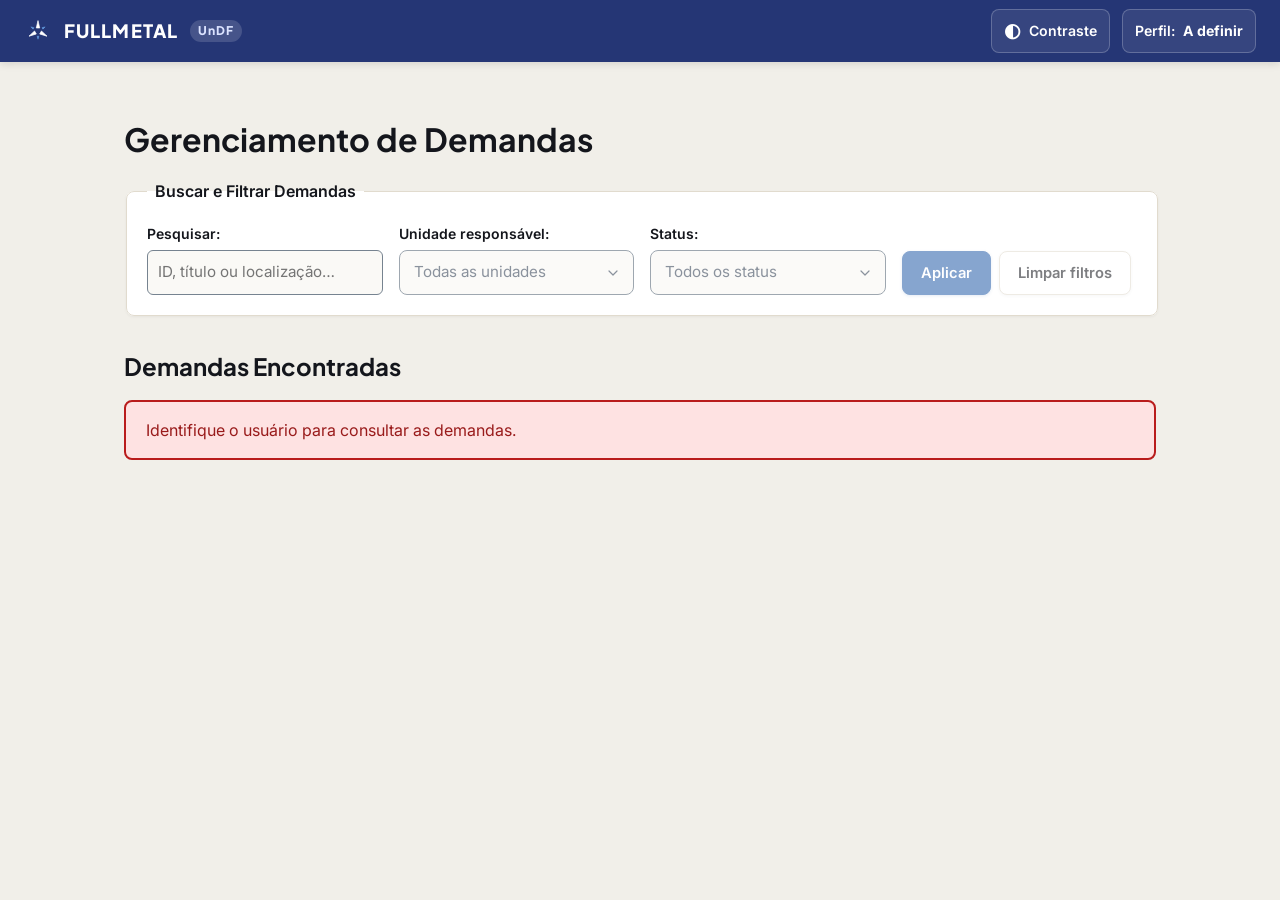
==== index.html @ abbe3a5b "feat: integra fluxo de demandas entre perfis" ====
<!doctype html>
<html lang="pt-BR">
  <head>
    <meta charset="utf-8" />
    <meta name="viewport" content="width=device-width, initial-scale=1" />
    <title>Fullmetal</title>
    <link rel="icon" href="assets/fullmetal-symbol.svg" type="image/svg+xml" />
    <link rel="stylesheet" href="css/global.css" />
  </head>
  <body>
    <main class="container">
      <h1>Fullmetal</h1>
      <p>Se o painel não abrir automaticamente, use o link abaixo.</p>
      <a
        class="btn btn-primary"
        id="abrir-painel"
        href="painel-de-demandas.html"
        >Abrir painel</a
      >
      <noscript
        ><p>
          Ative o JavaScript para utilizar o sistema de demandas.
        </p></noscript
      >
    </main>
    <script>
      (() => {
        const paginas = {
          solicitante: "painel-de-demandas.html",
          triagem: "triagem.html",
          responsavel: "responsavel.html",
        };
        let destino = paginas.solicitante;
        const emDesenvolvimento =
          location.protocol === "file:" ||
          ["localhost", "127.0.0.1"].includes(location.hostname);
        // Reutilizo a escolha local existente, sem criar usuário ou simular autenticação.
        if (emDesenvolvimento) {
          try {
            const perfil = localStorage.getItem("fullmetal-dev-perfil");
            if (Object.prototype.hasOwnProperty.call(paginas, perfil))
              destino = paginas[perfil];
          } catch {
            // Mesmo com o armazenamento bloqueado, a entrada padrão continua disponível.
          }
        }
        document.getElementById("abrir-painel").href = destino;
        // Substituo a entrada no histórico para o botão Voltar não criar um ciclo de redirecionamento.
        location.replace(destino);
      })();
    </script>
  </body>
</html>
---- css/global.css ----
/* Carrego as fontes do protótipo; as alternativas locais continuam disponíveis offline. */
@import url("https://fonts.googleapis.com/css2?family=Inter:wght@400;500;600;700&family=JetBrains+Mono:wght@400;500;600&family=Plus+Jakarta+Sans:wght@600;700;800&display=swap");

/* Mantenho os valores comuns em um lugar para não repetir cores e medidas nas telas. */
:root {
  /* Cores estruturais */
  --bg: #f1efe9;
  --surface: #ffffff;
  --surface-subtle: #faf9f6;
  --fg: #14161c;
  --muted: #5a6474;
  --border: #e1dbce;
  --border-hover: #c5bcab;
  --control-border: #768390;

  /* Identidade e ações */
  --accent: #245ca8;
  --accent-hover: #194682;
  --accent-light: #ebf2fa;
  --accent-contrast: #ffffff;
  --header-bg: #253675;
  --header-fg: #ffffff;
  --header-muted: #dbe3ff;
  --focus-on-dark: #6ba4e9;
  --danger: #b91c1c;
  --danger-hover: #991b1b;
  --danger-bg: #fee2e2;
  --danger-border: #fca5a5;
  --success: #166534;
  --success-hover: #14532d;
  --success-bg: #dcfce7;
  --success-contrast: #ffffff;

  /* Cada estado tem texto, fundo e borda próprios; a cor não é a única pista. */
  --status-pendente-fg: #8a4300;
  --status-pendente-bg: #fef3c7;
  --status-pendente-border: #fcd34d;
  --status-atendimento-fg: #174e96;
  --status-atendimento-bg: #dbeafe;
  --status-atendimento-border: #93c5fd;
  --status-concluida-fg: #166534;
  --status-concluida-bg: #dcfce7;
  --status-concluida-border: #86efac;
  --status-cancelada-fg: #4b5563;
  --status-cancelada-bg: #f3f4f6;
  --status-cancelada-border: #d1d5db;

  /* Tipografia */
  --font-display: "Plus Jakarta Sans", system-ui, sans-serif;
  --font-body:
    "Inter", -apple-system, BlinkMacSystemFont, "Segoe UI", Roboto, sans-serif;
  --font-mono: "JetBrains Mono", SFMono-Regular, Menlo, Consolas, monospace;

  /* Dimensões compartilhadas */
  --content-max-width: 1080px;
  --radius-sm: 4px;
  --radius-md: 8px;
  --radius-lg: 12px;
  --radius-pill: 100px;
  --touch-target: 44px;
  --shadow-sm: 0 1px 3px rgb(20 22 28 / 6%);
  --shadow-md: 0 4px 14px rgb(20 22 28 / 9%);
  --shadow-lg: 0 14px 36px rgb(20 22 28 / 16%);
  --transition: 150ms cubic-bezier(0.16, 1, 0.3, 1);
}

/* Base: box-sizing inclui borda e padding na largura definida. */
*,
*::before,
*::after {
  box-sizing: border-box;
}

body {
  margin: 0;
  min-height: 100vh;
  background-color: var(--bg);
  color: var(--fg);
  font-family: var(--font-body);
  line-height: 1.5;
}

h1,
h2,
h3 {
  font-family: var(--font-display);
}

button,
input,
select,
textarea {
  font: inherit;
}

/* Os elementos interativos recebem um indicador visível ao usar Tab. */
:focus-visible {
  outline: 3px solid var(--accent);
  outline-offset: 2px;
}

.container {
  width: 100%;
  max-width: var(--content-max-width);
  margin-inline: auto;
  padding-inline: 24px;
}

.skip-link {
  position: fixed;
  top: -120px;
  left: 16px;
  z-index: 1000;
  padding: 12px 20px;
  border-radius: var(--radius-md);
  background-color: var(--header-bg);
  color: var(--header-fg);
  font-weight: 700;
  text-decoration: none;
}

.skip-link:focus {
  top: 16px;
}

.skip-link:focus-visible {
  outline-color: var(--focus-on-dark);
}

.sr-only {
  position: absolute;
  width: 1px;
  height: 1px;
  padding: 0;
  margin: -1px;
  overflow: hidden;
  clip-path: inset(50%);
  white-space: nowrap;
  border: 0;
}

[hidden] {
  display: none !important;
}

/* Componentes: uso a mesma base para botões e links com aparência de botão. */
.btn {
  display: inline-flex;
  align-items: center;
  justify-content: center;
  gap: 8px;
  min-height: var(--touch-target);
  padding: 9px 18px;
  border: 1px solid transparent;
  border-radius: var(--radius-md);
  font-size: 0.92rem;
  font-weight: 600;
  line-height: 1.4;
  text-align: center;
  text-decoration: none;
  cursor: pointer;
  transition:
    background-color var(--transition),
    border-color var(--transition),
    color var(--transition),
    box-shadow var(--transition);
}

.btn:disabled,
.btn[aria-disabled="true"] {
  opacity: 0.55;
  cursor: not-allowed;
}

.btn-primary {
  background-color: var(--accent);
  border-color: var(--accent);
  color: var(--accent-contrast);
  box-shadow: 0 1px 3px rgb(36 92 168 / 20%);
}

.btn-primary:hover:not(:disabled) {
  background-color: var(--accent-hover);
  border-color: var(--accent-hover);
}

.btn-secondary,
.btn-back-pill {
  background-color: var(--surface);
  border-color: var(--border);
  color: var(--fg);
  box-shadow: var(--shadow-sm);
}

.btn-secondary:hover:not(:disabled),
.btn-back-pill:hover {
  background-color: var(--surface-subtle);
  border-color: var(--border-hover);
}

.btn-back-pill {
  border-radius: var(--radius-pill);
}

.btn-success {
  background-color: var(--success);
  border-color: var(--success);
  color: var(--success-contrast);
}

.btn-success:hover:not(:disabled) {
  background-color: var(--success-hover);
  border-color: var(--success-hover);
}

.btn-danger-solid {
  background-color: var(--danger);
  border-color: var(--danger);
  color: #ffffff;
}

.btn-danger-solid:hover:not(:disabled) {
  background-color: var(--danger-hover);
  border-color: var(--danger-hover);
}

.btn-danger-outline {
  background-color: var(--surface);
  border-color: var(--danger-border);
  color: var(--danger);
}

.btn-danger-outline:hover:not(:disabled) {
  background-color: var(--danger-bg);
  border-color: var(--danger);
}

/* Anel duplo: continua visível tanto no botão colorido quanto no fundo da página. */
.btn-primary:focus-visible,
.btn-success:focus-visible {
  outline-color: var(--accent-contrast);
  box-shadow: 0 0 0 6px var(--accent-hover);
}

.action-group {
  display: flex;
  align-items: center;
  flex-wrap: wrap;
  gap: 12px;
}

/* O HTML do cabeçalho pode ser compartilhado sem repetir estas regras em cada tela. */
.topbar {
  position: sticky;
  top: 0;
  z-index: 80;
  display: flex;
  align-items: center;
  justify-content: space-between;
  gap: 12px;
  min-height: 62px;
  padding: 8px 24px;
  background-color: var(--header-bg);
  color: var(--header-fg);
  box-shadow: 0 2px 8px rgb(0 0 0 / 12%);
}

.brand-cluster,
.topbar-actions {
  display: flex;
  align-items: center;
  gap: 12px;
  min-width: 0;
}

.brand {
  display: inline-flex;
  align-items: center;
  gap: 12px;
  min-width: 0;
  margin: 0;
  border-radius: var(--radius-sm);
  color: var(--header-fg);
  font-family: var(--font-display);
  font-size: 1.15rem;
  font-weight: 800;
  letter-spacing: 0.06em;
  text-decoration: none;
  white-space: nowrap;
}

.brand-name {
  overflow: hidden;
  text-overflow: ellipsis;
}

.brand-logo-container {
  display: inline-flex;
  align-items: center;
  justify-content: center;
  flex: none;
  width: 28px;
  height: 28px;
}

.brand-tag {
  padding: 2px 8px;
  border-radius: var(--radius-pill);
  background-color: rgb(255 255 255 / 15%);
  color: var(--header-muted);
  font-size: 0.75rem;
}

.btn-contrast-toggle,
.profile-indicator {
  display: inline-flex;
  align-items: center;
  justify-content: center;
  gap: 8px;
  min-height: var(--touch-target);
  padding: 8px 12px;
  border: 1px solid rgb(255 255 255 / 22%);
  border-radius: var(--radius-md);
  background-color: rgb(255 255 255 / 8%);
  color: var(--header-fg);
  font-size: 0.88rem;
  font-weight: 600;
}

.btn-contrast-toggle {
  cursor: pointer;
}

.btn-contrast-toggle:hover {
  background-color: rgb(255 255 255 / 16%);
}

.contrast-icon {
  font-size: 1.2rem;
  line-height: 1;
}

.topbar :focus-visible {
  outline-color: var(--focus-on-dark);
}

.profile-container {
  position: relative;
}

.profile-indicator {
  max-width: 260px;
  margin: 0;
  white-space: nowrap;
}

.profile-value {
  overflow: hidden;
  text-overflow: ellipsis;
}

/* Mantenho o seletor de perfil integrado ao acabamento do cabeçalho. */
.profile-dev-control {
  display: flex;
  align-items: center;
  gap: 8px;
  min-height: var(--touch-target);
  max-width: 260px;
  padding: 6px 10px;
  border: 1px solid rgb(255 255 255 / 22%);
  border-radius: var(--radius-md);
  background-color: rgb(255 255 255 / 8%);
  color: var(--header-fg);
  font-size: 0.88rem;
  font-weight: 600;
  cursor: pointer;
  white-space: nowrap;
  transition:
    background-color var(--transition),
    border-color var(--transition);
}

/* O painel acompanha a referência, mas apresenta somente papéis e descrições reais. */
.profile-dev-control:hover,
.profile-dev-control[aria-expanded="true"] {
  background-color: rgb(255 255 255 / 16%);
  border-color: rgb(255 255 255 / 42%);
}
.profile-current-name {
  min-width: 0;
  overflow: hidden;
  text-overflow: ellipsis;
}
.profile-chevron {
  flex: none;
  width: 7px;
  height: 7px;
  margin-left: 4px;
  border-right: 1.5px solid currentColor;
  border-bottom: 1.5px solid currentColor;
  transform: rotate(45deg) translateY(-2px);
}
[aria-expanded="true"] .profile-chevron {
  transform: rotate(225deg) translateY(-2px);
}
.profile-menu {
  position: absolute;
  top: calc(100% + 8px);
  right: 0;
  width: 280px;
  max-width: calc(100vw - 32px);
  padding: 8px;
  max-height: calc(100dvh - 84px);
  overflow-y: auto;
  border: 1px solid var(--border);
  border-radius: var(--radius-md);
  background: var(--surface);
  color: var(--fg);
  box-shadow: var(--shadow-lg);
}
.profile-option {
  display: flex;
  flex-direction: column;
  gap: 3px;
  width: 100%;
  min-height: 64px;
  padding: 10px 12px;
  border: 0;
  border-radius: var(--radius-sm);
  background: transparent;
  color: var(--fg);
  text-align: left;
  cursor: pointer;
}
.profile-option strong {
  font-size: 0.88rem;
}
.profile-option-description {
  color: var(--muted);
  font-size: 0.78rem;
  line-height: 1.4;
}
.profile-option:hover {
  background: var(--surface-subtle);
}
.profile-option.active {
  background: var(--accent-light);
  color: var(--accent);
}
.topbar .profile-option:focus-visible {
  outline-color: var(--accent);
  outline-offset: -3px;
}
.profile-dev-select {
  min-width: 0;
  max-width: 160px;
  border: 0;
  background: transparent;
  color: var(--header-fg);
  font-size: 0.88rem;
  font-weight: 600;
  cursor: pointer;
}

.profile-dev-select option {
  background-color: var(--surface);
  color: var(--fg);
}

.triagem-nav {
  display: flex;
  gap: 32px;
  padding-inline: 24px;
  border-bottom: 1px solid var(--border);
  background-color: var(--surface);
}

.tab-btn {
  display: inline-flex;
  align-items: center;
  gap: 8px;
  min-height: var(--touch-target);
  padding: 14px 0;
  border: 0;
  border-bottom: 3px solid transparent;
  background: none;
  color: var(--muted);
  font-family: var(--font-display);
  font-weight: 600;
  cursor: pointer;
}

.tab-btn:hover {
  color: var(--fg);
}

.tab-btn.active,
.tab-btn[aria-current="page"] {
  border-bottom-color: var(--accent);
  color: var(--accent);
}

/* Controles mantêm o aspecto nativo de teclado, validação e preenchimento. */
.form-fieldset {
  min-width: 0;
  margin: 0 0 24px;
  padding: 0;
  border: 0;
}

.form-fieldset legend {
  margin-bottom: 20px;
  font-family: var(--font-display);
  font-size: 1.1rem;
  font-weight: 700;
}

.form-group {
  margin-bottom: 20px;
}

.form-label {
  display: block;
  margin-bottom: 6px;
  color: var(--fg);
  font-size: 0.92rem;
  font-weight: 600;
}

.req-star {
  color: var(--danger);
  font-weight: 700;
}

.form-control,
.search-input,
.select-filter {
  display: block;
  width: 100%;
  min-height: var(--touch-target);
  padding: 10px 14px;
  border: 1px solid var(--control-border);
  border-radius: var(--radius-md);
  background-color: var(--surface);
  color: var(--fg);
  font-size: 0.95rem;
  line-height: 1.5;
}

.form-control::placeholder,
.search-input::placeholder {
  color: #757575;
  opacity: 1;
}

/* Personalizo a seta e o acabamento sem remover o comportamento nativo dos campos. */
select.form-control,
select.select-filter {
  appearance: none;
  padding-right: 38px;
  background-image: url("data:image/svg+xml,%3Csvg xmlns='http://www.w3.org/2000/svg' width='16' height='16' viewBox='0 0 24 24' fill='none' stroke='%235a6474' stroke-width='1.8' stroke-linecap='round' stroke-linejoin='round'%3E%3Cpath d='m6 9 6 6 6-6'/%3E%3C/svg%3E");
  background-repeat: no-repeat;
  background-position: right 12px center;
  background-size: 16px;
  cursor: pointer;
}
.form-control:not(:disabled):hover {
  border-color: var(--accent);
}
.form-control:focus-visible {
  border-color: var(--accent);
}
.high-contrast select.form-control,
.high-contrast select.select-filter {
  background-image: url("data:image/svg+xml,%3Csvg xmlns='http://www.w3.org/2000/svg' width='16' height='16' viewBox='0 0 24 24' fill='none' stroke='%23c7d3e3' stroke-width='1.8' stroke-linecap='round' stroke-linejoin='round'%3E%3Cpath d='m6 9 6 6 6-6'/%3E%3C/svg%3E");
}
@media (forced-colors: active) {
  select.form-control,
  select.select-filter {
    appearance: auto;
    background-image: none;
  }
  .profile-option.active {
    border: 1px solid Highlight;
  }
}

.form-control:hover:not(:disabled),
.search-input:hover:not(:disabled),
.select-filter:hover:not(:disabled) {
  border-color: var(--accent);
}

.form-control:focus,
.search-input:focus,
.select-filter:focus {
  border-color: var(--accent);
}

.form-control:disabled,
.search-input:disabled,
.select-filter:disabled {
  background-color: var(--surface-subtle);
  color: var(--muted);
  cursor: not-allowed;
}

.form-control[aria-invalid="true"],
.search-input[aria-invalid="true"],
.select-filter[aria-invalid="true"] {
  border: 2px solid var(--danger);
  background-color: #fffbfb;
}

.form-control[aria-invalid="true"]:focus-visible,
.search-input[aria-invalid="true"]:focus-visible,
.select-filter[aria-invalid="true"]:focus-visible {
  outline-color: var(--danger);
}

textarea.form-control {
  min-height: 120px;
  resize: vertical;
}

.search-input {
  padding-left: 38px;
}

.select-filter {
  padding-right: 34px;
  cursor: pointer;
}

.field-helper {
  margin: 4px 0 0;
  color: var(--muted);
  font-size: 0.8rem;
}

.field-error-msg {
  color: var(--danger);
  font-size: 0.85rem;
  font-weight: 600;
}

.error-summary,
.success-summary {
  padding: 16px 20px;
  border: 2px solid var(--danger);
  border-radius: var(--radius-md);
  background-color: var(--danger-bg);
  color: var(--danger-hover);
}

.success-summary {
  border-color: var(--success);
  background-color: var(--success-bg);
  color: var(--success);
}

/* O texto do badge identifica o estado mesmo para quem não distingue as cores. */
.status-badge {
  display: inline-flex;
  align-items: center;
  gap: 6px;
  padding: 4px 10px;
  border: 1px solid transparent;
  border-radius: var(--radius-pill);
  font-size: 0.78rem;
  font-weight: 700;
  white-space: nowrap;
}

.status-pendente {
  border-color: var(--status-pendente-border);
  background-color: var(--status-pendente-bg);
  color: var(--status-pendente-fg);
}

.status-em-atendimento {
  border-color: var(--status-atendimento-border);
  background-color: var(--status-atendimento-bg);
  color: var(--status-atendimento-fg);
}

.status-concluida {
  border-color: var(--status-concluida-border);
  background-color: var(--status-concluida-bg);
  color: var(--status-concluida-fg);
}

.status-cancelada {
  border-color: var(--status-cancelada-border);
  background-color: var(--status-cancelada-bg);
  color: var(--status-cancelada-fg);
}

.filter-chip {
  display: inline-flex;
  align-items: center;
  gap: 6px;
  min-height: var(--touch-target);
  padding: 0 4px 0 12px;
  border: 1px solid var(--border);
  border-radius: var(--radius-pill);
  background-color: var(--surface);
  color: var(--fg);
}

.filter-chip-remove {
  display: inline-flex;
  align-items: center;
  justify-content: center;
  flex: none;
  width: var(--touch-target);
  height: var(--touch-target);
  border: 0;
  border-radius: 50%;
  background: none;
  color: var(--muted);
  cursor: pointer;
}

.filter-chip-remove:hover {
  color: var(--danger);
}

.state-container {
  padding: 48px 20px;
  border: 1px dashed var(--border);
  border-radius: var(--radius-md);
  background-color: var(--surface);
  color: var(--muted);
  text-align: center;
}

.state-title {
  margin: 0 0 6px;
  color: var(--fg);
  font-family: var(--font-display);
  font-size: 1.15rem;
  font-weight: 700;
}

.state-desc {
  max-width: 44ch;
  margin: 0 auto;
}

.spinner {
  display: inline-block;
  width: 18px;
  height: 18px;
  border: 2px solid currentColor;
  border-right-color: transparent;
  border-radius: 50%;
  animation: fullmetal-spin 650ms linear infinite;
}

@keyframes fullmetal-spin {
  to {
    transform: rotate(360deg);
  }
}

dialog {
  width: min(500px, calc(100% - 32px));
  padding: 28px;
  border: 1px solid var(--border);
  border-radius: var(--radius-lg);
  background-color: var(--surface);
  color: var(--fg);
  box-shadow: var(--shadow-lg);
}

dialog::backdrop {
  background-color: rgb(14 20 27 / 65%);
}

.dialog-title {
  margin: 0 0 8px;
  font-family: var(--font-display);
  font-size: 1.25rem;
}

.dialog-actions {
  display: flex;
  justify-content: flex-end;
  flex-wrap: wrap;
  gap: 12px;
}

.app-footer {
  display: flex;
  align-items: center;
  justify-content: space-between;
  flex-wrap: wrap;
  gap: 12px;
  padding: 16px 24px;
  border-top: 1px solid var(--border);
  background-color: var(--surface);
  color: var(--muted);
  font-size: 0.82rem;
}

/* O alto contraste usa superfícies escuras em camadas e reserva a cor mais viva para o foco. */
body.high-contrast {
  color-scheme: dark;
  --bg: #0b1424;
  --surface: #142137;
  --surface-subtle: #1e2d46;
  --fg: #f6f8fc;
  --muted: #c7d3e3;
  --border: #657d9e;
  --border-hover: #a9bdd7;
  --control-border: #99aec9;
  --accent: #a9d0ff;
  --accent-hover: #c4e0ff;
  --accent-light: #213e60;
  --accent-contrast: #0b1930;
  --header-bg: #0d1930;
  --header-fg: #f6f8fc;
  --header-muted: #c7d3e3;
  --focus-on-dark: #ffd166;
  --danger: #ffb4b4;
  --danger-hover: #ffd0d0;
  --danger-bg: #391e2a;
  --danger-border: #ff8e9f;
  --success: #86efac;
  --success-hover: #aaf4c6;
  --success-bg: #103329;
  --success-contrast: #0b1930;

  /* Os badges também precisam mudar de paleta para não parecerem do tema claro. */
  --status-pendente-fg: #ffd58a;
  --status-pendente-bg: #332713;
  --status-pendente-border: #e8ae54;
  --status-atendimento-fg: #a9d0ff;
  --status-atendimento-bg: #172f4e;
  --status-atendimento-border: #7db9f3;
  --status-concluida-fg: #86efac;
  --status-concluida-bg: #103329;
  --status-concluida-border: #57d78d;
  --status-cancelada-fg: #d5dce8;
  --status-cancelada-bg: #273141;
  --status-cancelada-border: #9eafc6;
}

.high-contrast .btn-contrast-toggle,
.high-contrast .profile-indicator,
.high-contrast .profile-dev-control {
  border-color: #738eaf;
  background-color: #1e3453;
}

.high-contrast .btn-contrast-toggle:hover,
.high-contrast .btn-contrast-toggle[aria-pressed="true"] {
  border-color: var(--accent);
  background-color: #2c4668;
}

.high-contrast :focus-visible {
  outline-color: var(--focus-on-dark);
}

.high-contrast .btn-primary:focus-visible,
.high-contrast .btn-success:focus-visible {
  box-shadow: 0 0 0 6px var(--bg);
}

.high-contrast main a:not(.btn) {
  color: var(--accent);
}

.high-contrast .form-control[aria-invalid="true"],
.high-contrast .search-input[aria-invalid="true"],
.high-contrast .select-filter[aria-invalid="true"] {
  background-color: var(--danger-bg);
}

.high-contrast .form-control::placeholder,
.high-contrast .search-input::placeholder {
  color: var(--muted);
}

.high-contrast .btn-danger-solid {
  color: #000000;
}

@media (max-width: 580px) {
  .container {
    padding-inline: 16px;
  }

  .topbar {
    min-height: 60px;
    padding-inline: 16px;
  }

  .brand {
    gap: 6px;
    font-family: var(--font-body);
    font-size: 0.95rem;
  }

  .brand-tag {
    display: none;
  }

  .topbar-actions {
    gap: 8px;
  }

  .btn-contrast-toggle {
    width: var(--touch-target);
    padding-inline: 0;
  }

  .btn-contrast-toggle .contrast-label {
    display: none;
  }

  .profile-label {
    position: absolute;
    width: 1px;
    height: 1px;
    overflow: hidden;
    clip-path: inset(50%);
    white-space: nowrap;
  }

  .profile-indicator {
    max-width: 150px;
  }

  .profile-dev-control {
    width: 150px;
    gap: 4px;
    padding-inline: 6px;
  }

  .profile-dev-select {
    width: 100%;
    font-size: 0.75rem;
  }

  .triagem-nav {
    gap: 16px;
    padding-inline: 16px;
    overflow-x: auto;
  }

  .dialog-actions,
  .action-group {
    flex-direction: column;
  }

  .dialog-actions .btn,
  .action-group .btn {
    width: 100%;
  }

  dialog {
    padding: 20px 16px;
  }
}

@media (max-width: 360px) {
  .topbar {
    padding-inline: 12px;
  }
  .brand {
    letter-spacing: 0.03em;
    font-size: 0.85rem;
    gap: 4px;
  }
  .brand-logo-container {
    width: 22px;
    height: 22px;
  }
  .brand-logo-container img {
    width: 22px;
    height: 22px;
  }

  .profile-indicator {
    max-width: 100px;
  }

  .profile-dev-control {
    width: 100px;
  }

  .profile-value {
    max-width: 100%;
  }
}

@media (prefers-reduced-motion: reduce) {
  *,
  *::before,
  *::after {
    animation-duration: 0.01ms !important;
    transition-duration: 0.01ms !important;
  }
}
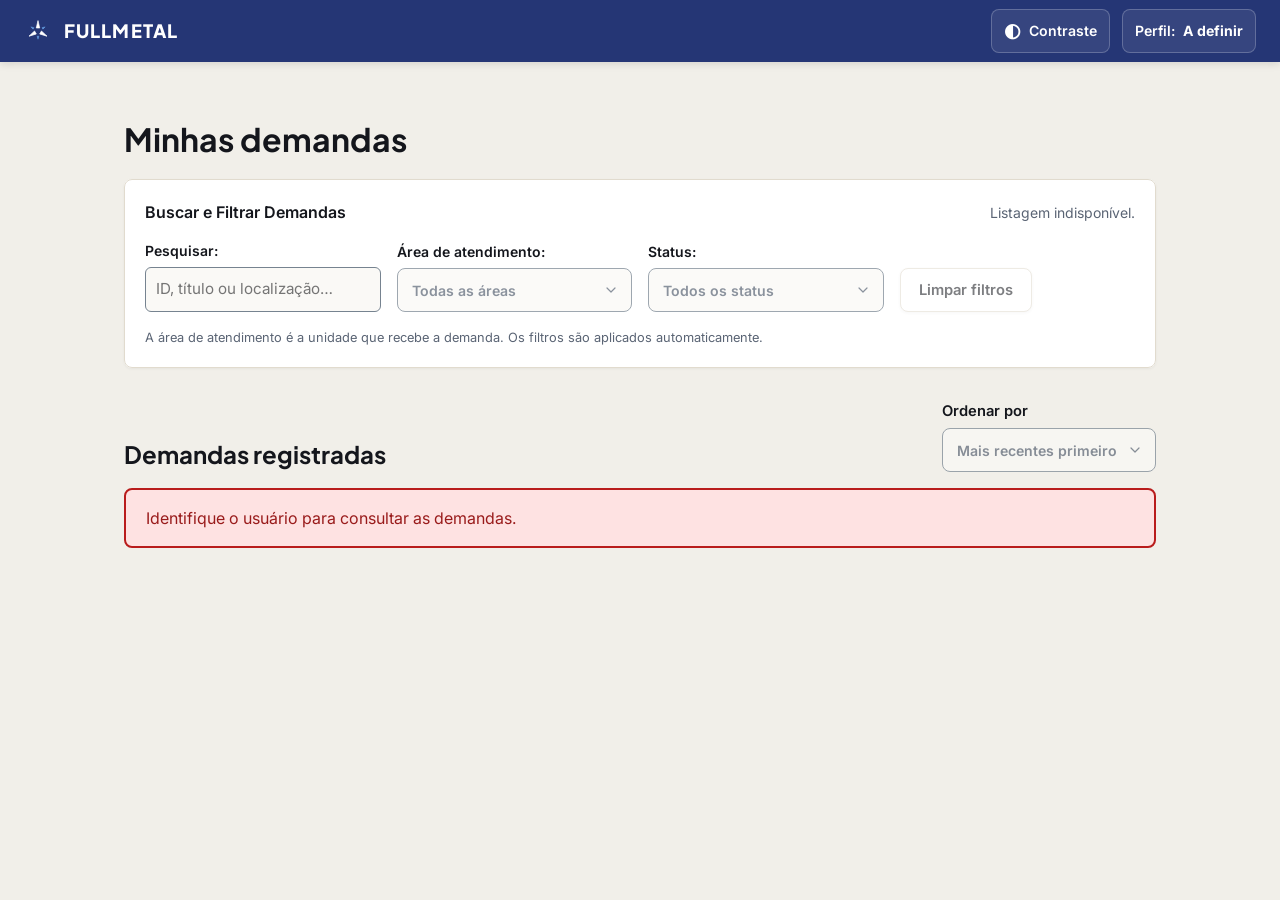
==== commit cd805427: "feat: habilitar demonstracao no GitHub Pages" ====
--- a/index.html
+++ b/index.html
@@ -33,7 +33,10 @@
         let destino = paginas.solicitante;
         const emDesenvolvimento =
           location.protocol === "file:" ||
-          ["localhost", "127.0.0.1"].includes(location.hostname);
+          ["localhost", "127.0.0.1"].includes(location.hostname) ||
+          (location.protocol === "https:" &&
+            location.hostname === "ggav23.github.io" &&
+            location.pathname.startsWith("/FullMetal/"));
         // Reutilizo a escolha local existente, sem criar usuário ou simular autenticação.
         if (emDesenvolvimento) {
           try {
--- a/css/global.css
+++ b/css/global.css
@@ -41,9 +41,9 @@
   --status-concluida-fg: #166534;
   --status-concluida-bg: #dcfce7;
   --status-concluida-border: #86efac;
-  --status-cancelada-fg: #4b5563;
-  --status-cancelada-bg: #f3f4f6;
-  --status-cancelada-border: #d1d5db;
+  --status-cancelada-fg: #374151;
+  --status-cancelada-bg: #e5e7eb;
+  --status-cancelada-border: #6b7280;
 
   /* Tipografia */
   --font-display: "Plus Jakarta Sans", system-ui, sans-serif;
@@ -303,14 +303,6 @@
   height: 28px;
 }
 
-.brand-tag {
-  padding: 2px 8px;
-  border-radius: var(--radius-pill);
-  background-color: rgb(255 255 255 / 15%);
-  color: var(--header-muted);
-  font-size: 0.75rem;
-}
-
 .btn-contrast-toggle,
 .profile-indicator {
   display: inline-flex;
@@ -391,6 +383,12 @@
   overflow: hidden;
   text-overflow: ellipsis;
 }
+.profile-user-name {
+  display: block;
+  font-size: 0.75rem;
+  line-height: 1.2;
+  color: var(--header-muted);
+}
 .profile-chevron {
   flex: none;
   width: 7px;
@@ -553,16 +551,83 @@
   opacity: 1;
 }
 
-/* Personalizo a seta e o acabamento sem remover o comportamento nativo dos campos. */
+/* Padronizo os seletores sem recriar as opções e o teclado em JavaScript. */
 select.form-control,
 select.select-filter {
   appearance: none;
-  padding-right: 38px;
+  min-width: 0;
+  max-width: 100%;
+  padding: 10px 38px 10px 14px;
+  border-radius: var(--radius-md);
+  background-color: var(--surface-subtle);
+  color: var(--fg);
+  font-size: 0.88rem;
+  font-weight: 600;
   background-image: url("data:image/svg+xml,%3Csvg xmlns='http://www.w3.org/2000/svg' width='16' height='16' viewBox='0 0 24 24' fill='none' stroke='%235a6474' stroke-width='1.8' stroke-linecap='round' stroke-linejoin='round'%3E%3Cpath d='m6 9 6 6 6-6'/%3E%3C/svg%3E");
   background-repeat: no-repeat;
   background-position: right 12px center;
   background-size: 16px;
   cursor: pointer;
+}
+select.form-control option,
+select.select-filter option {
+  background-color: var(--surface);
+  color: var(--fg);
+}
+select.form-control[aria-invalid="true"],
+select.select-filter[aria-invalid="true"] {
+  color: var(--fg);
+}
+/* Nos navegadores compatíveis, estilizo também a lista aberta. Nos demais, ela segue nativa. */
+@supports (appearance: base-select) {
+  select.form-control,
+  select.select-filter,
+  select.form-control::picker(select),
+  select.select-filter::picker(select) {
+    appearance: base-select;
+  }
+  select.form-control,
+  select.select-filter {
+    display: flex;
+    align-items: center;
+    gap: 8px;
+    padding-right: 14px;
+    background-image: none !important;
+  }
+  select.form-control::picker(select),
+  select.select-filter::picker(select) {
+    margin-top: 8px;
+    padding: 8px;
+    border: 1px solid var(--border);
+    border-radius: var(--radius-md);
+    background: var(--surface);
+    color: var(--fg);
+    box-shadow: var(--shadow-lg);
+  }
+  select.form-control option,
+  select.select-filter option {
+    min-height: var(--touch-target);
+    padding: 10px 12px;
+    border-radius: var(--radius-sm);
+    white-space: normal;
+    overflow-wrap: anywhere;
+  }
+  select.form-control option:hover,
+  select.form-control option:focus,
+  select.select-filter option:hover,
+  select.select-filter option:focus {
+    background: var(--surface-subtle);
+  }
+  select.form-control option:checked,
+  select.select-filter option:checked {
+    background: var(--accent-light);
+    color: var(--accent);
+    font-weight: 700;
+  }
+  select.form-control::picker-icon,
+  select.select-filter::picker-icon {
+    color: currentColor;
+  }
 }
 .form-control:not(:disabled):hover {
   border-color: var(--accent);
@@ -694,6 +759,20 @@
   border-color: var(--status-cancelada-border);
   background-color: var(--status-cancelada-bg);
   color: var(--status-cancelada-fg);
+  border-width: 2px;
+  border-style: dashed;
+}
+
+/* Destaco o cancelamento no histórico sem usar vermelho de erro. */
+.history-list .history-cancelada {
+  padding: 10px 12px;
+  border-inline-start: 3px solid var(--status-cancelada-border);
+  border-radius: var(--radius-sm);
+  background-color: var(--status-cancelada-bg);
+  color: var(--status-cancelada-fg);
+}
+.history-list .history-cancelada::before {
+  display: none;
 }
 
 .filter-chip {
@@ -904,10 +983,6 @@
     font-size: 0.95rem;
   }
 
-  .brand-tag {
-    display: none;
-  }
-
   .topbar-actions {
     gap: 8px;
   }
